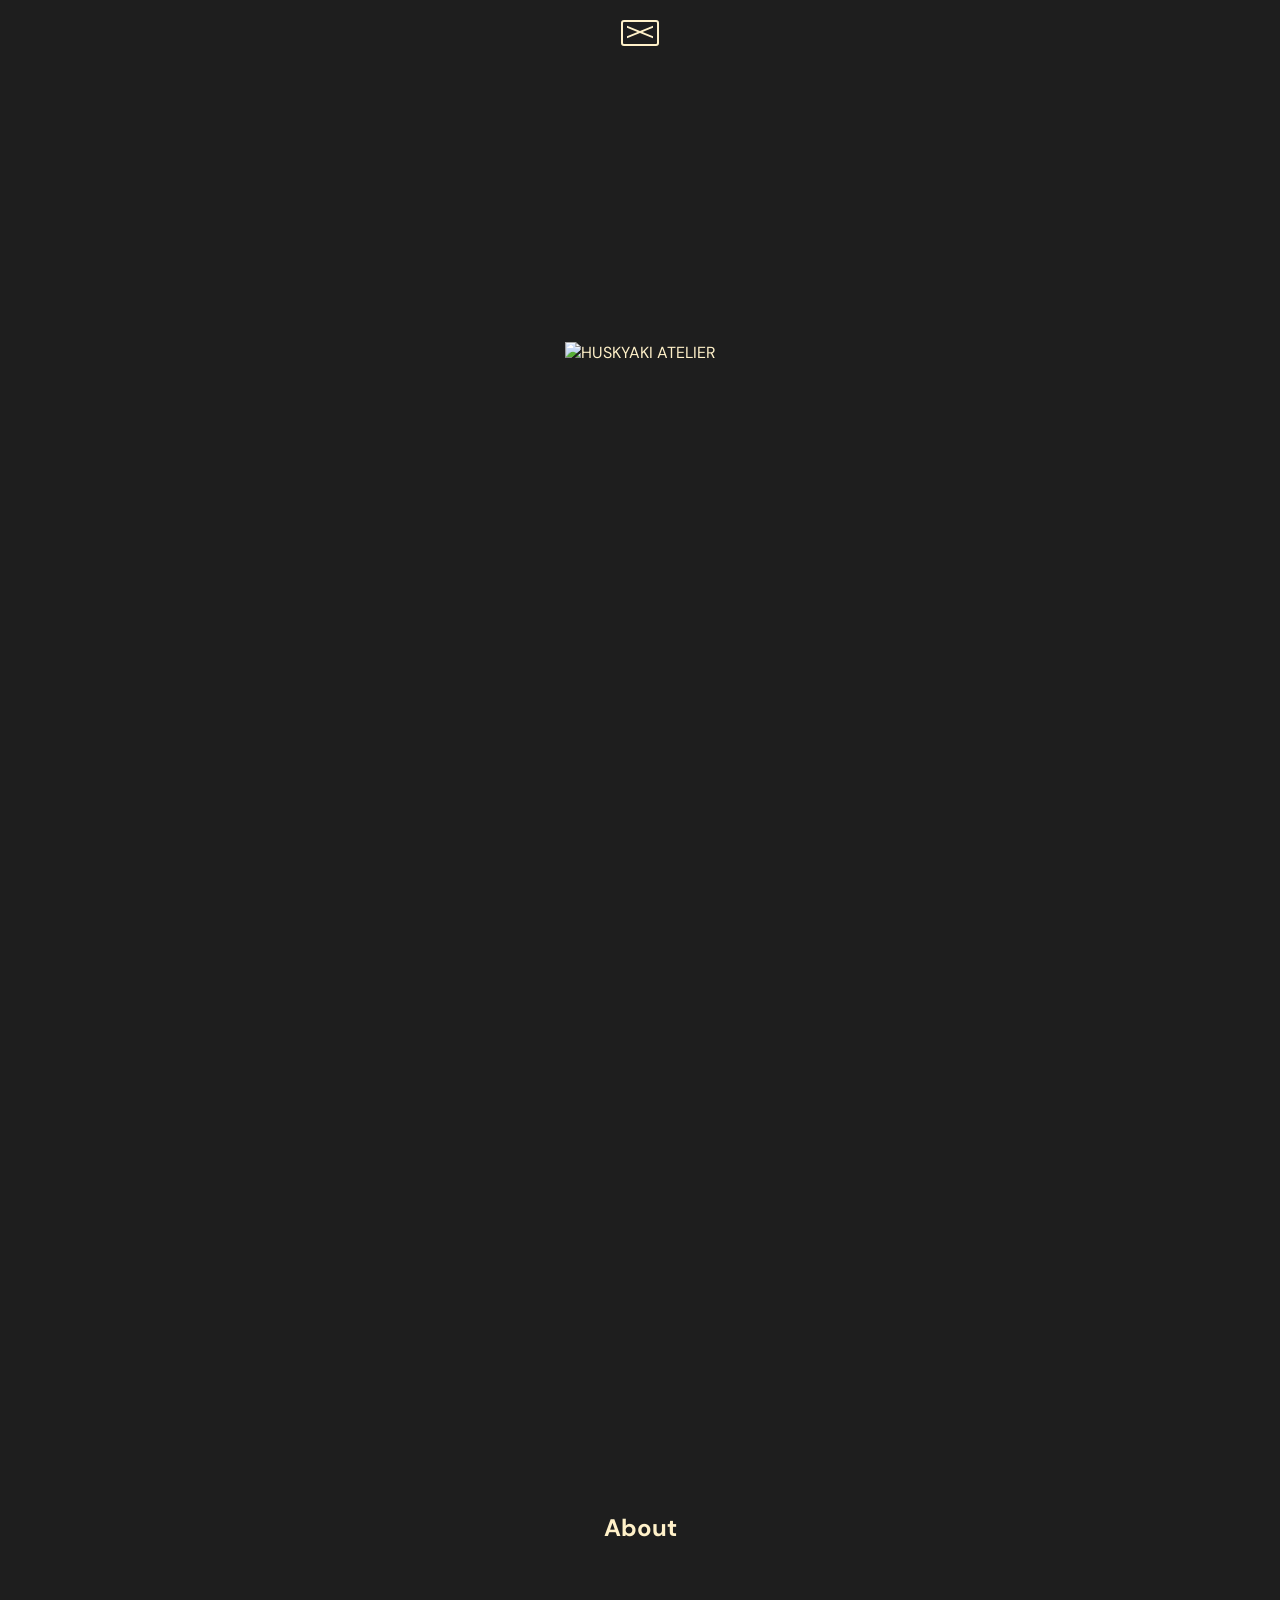
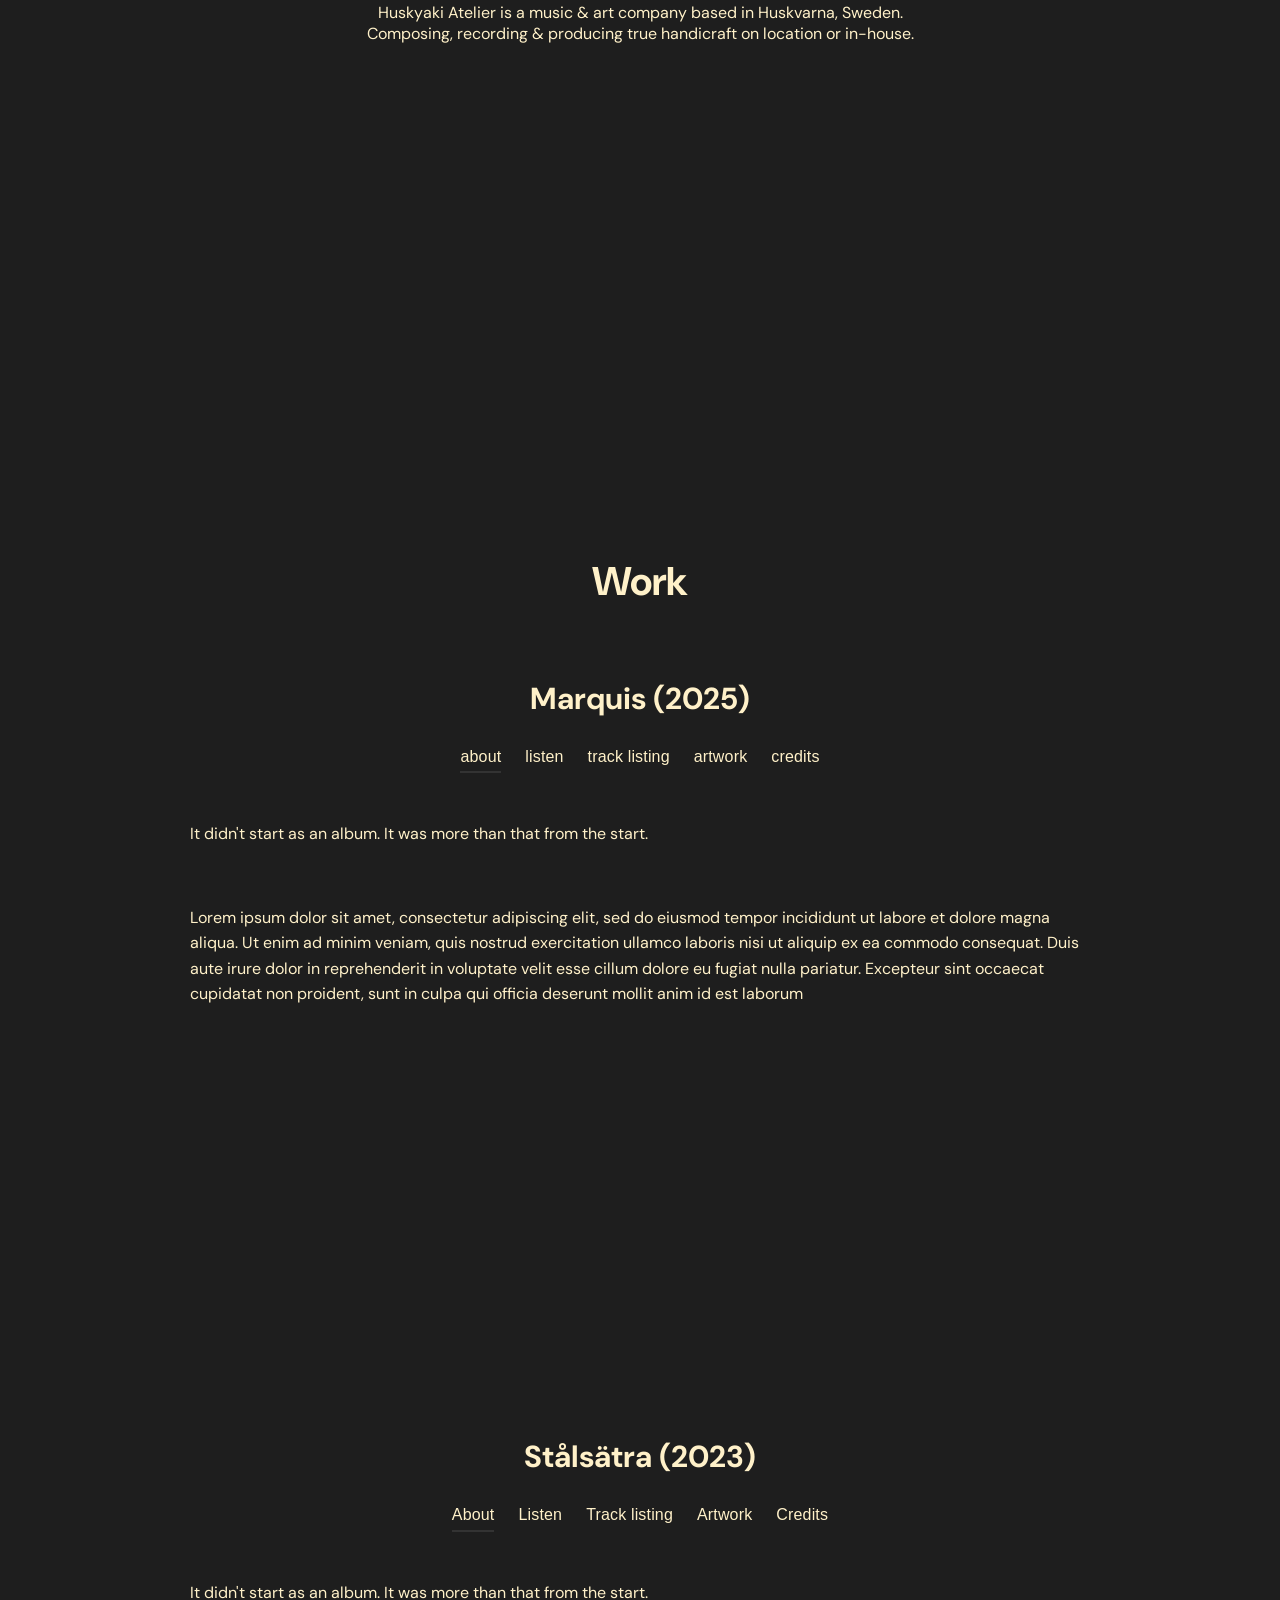
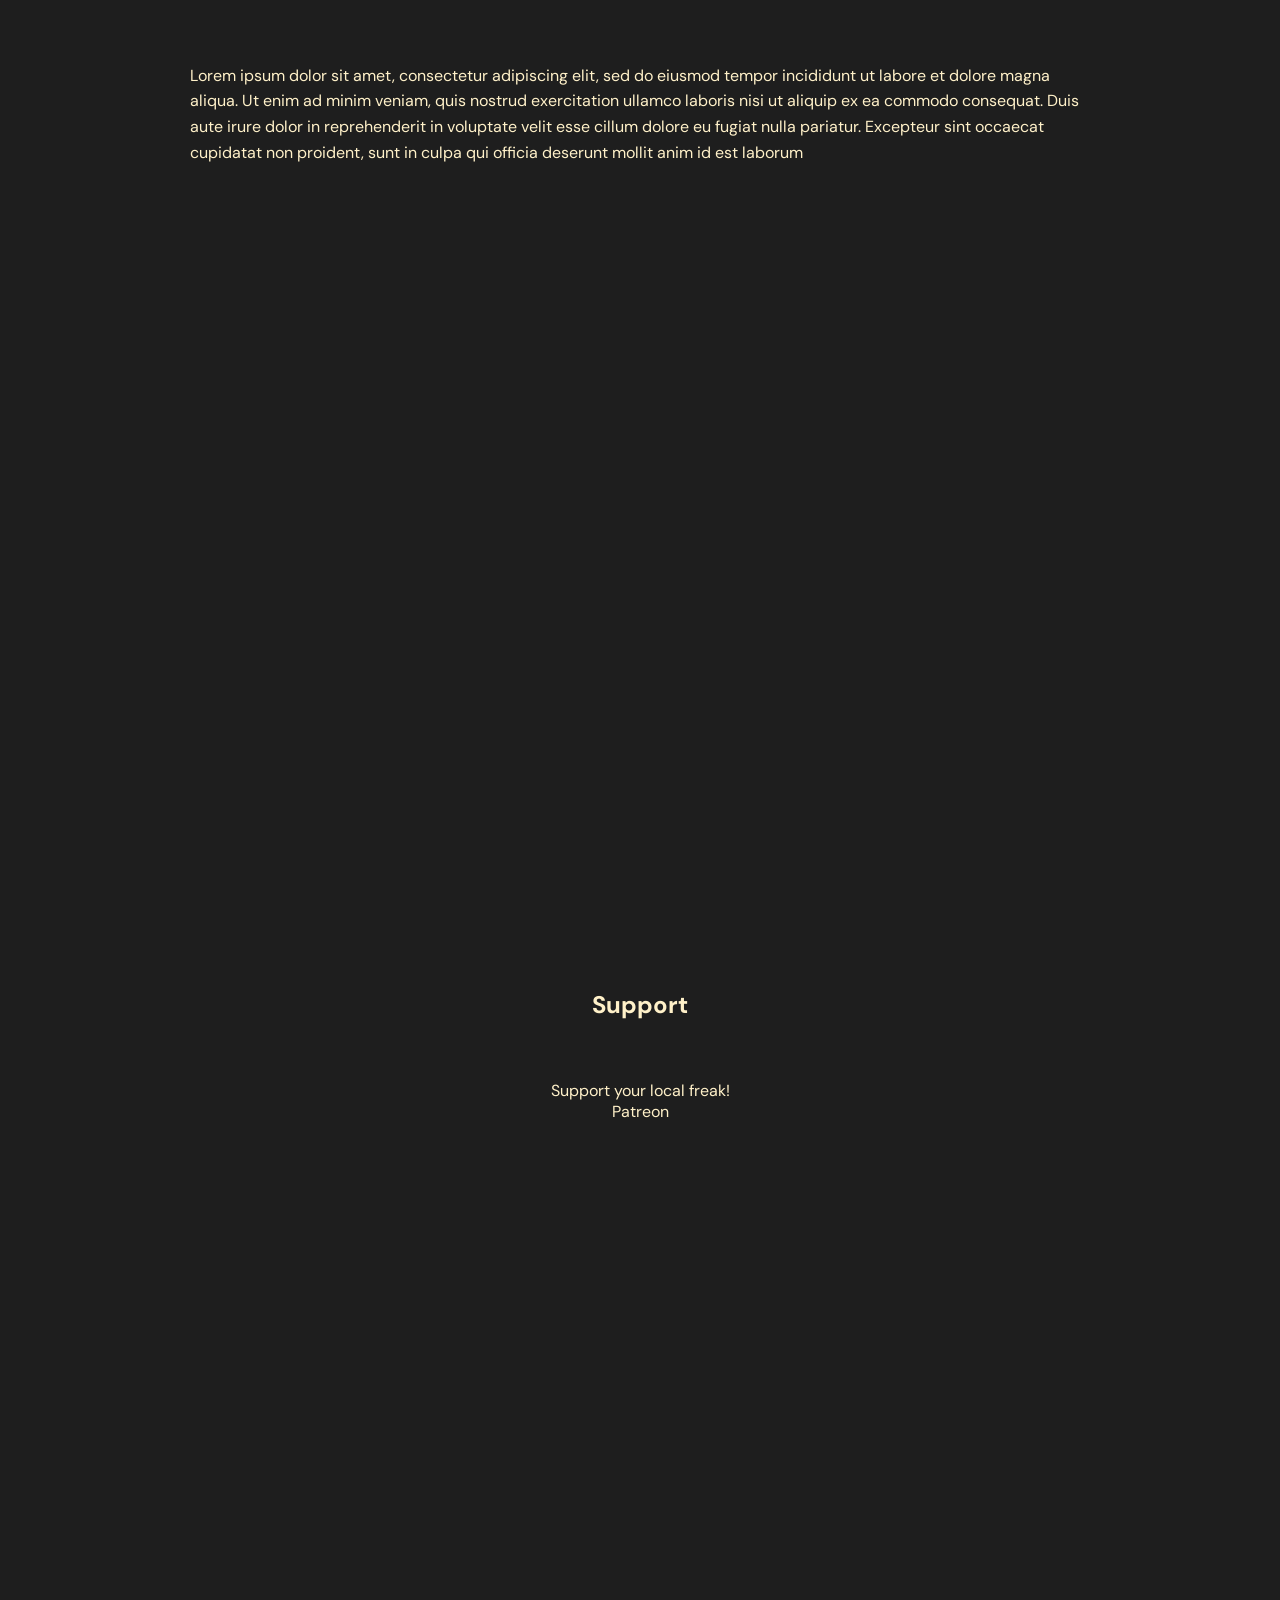
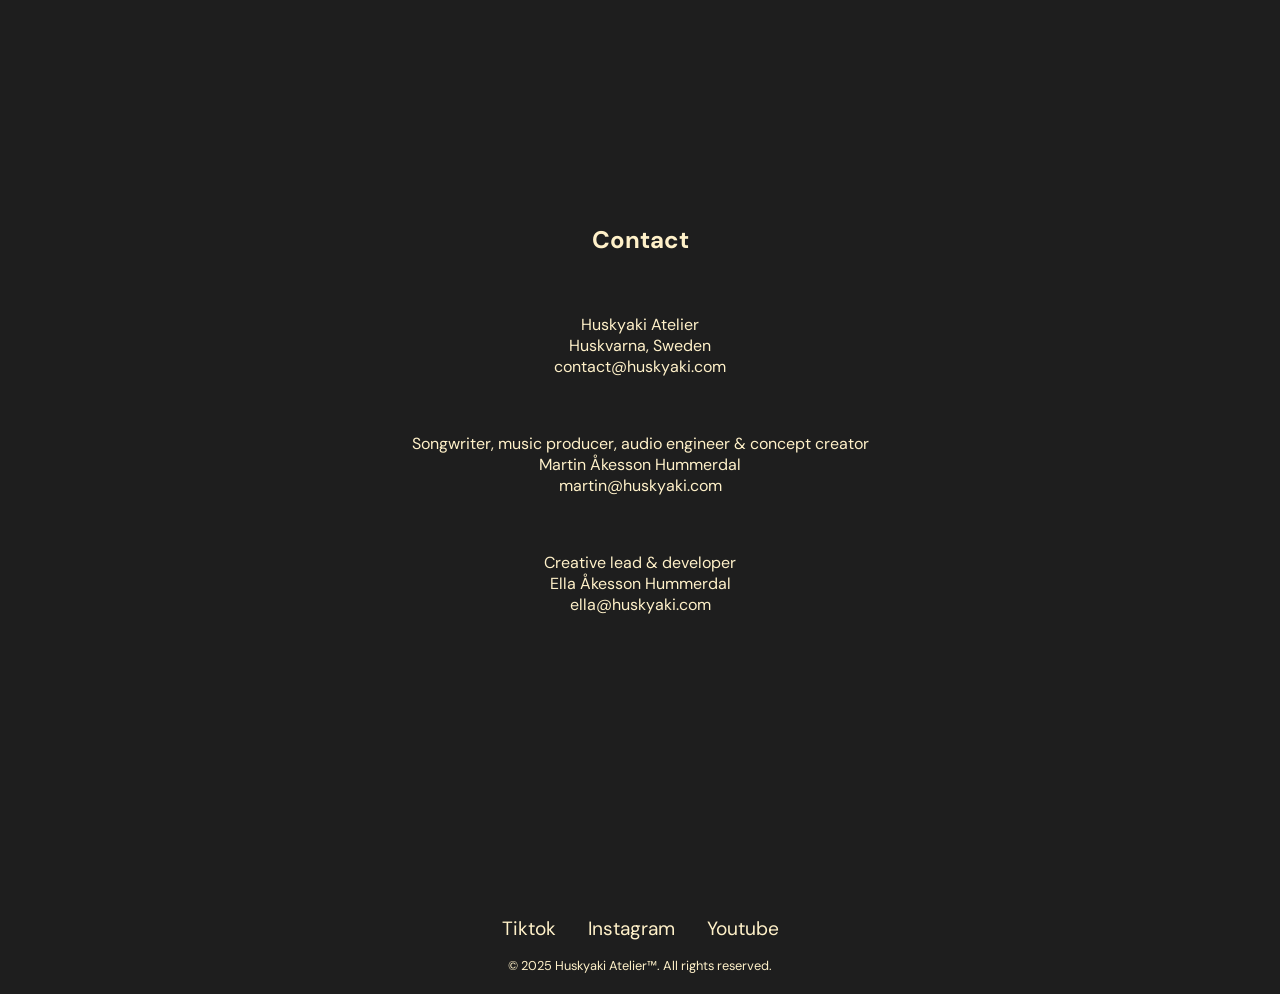
==== src/index.html @ 4c293d81 "[Don't] dissappear on me now" ====
<!DOCTYPE html>
<html lang="sv">
<head>
    <meta charset="UTF-8">
    <meta name="viewport" content="width=device-width, initial-scale=1.0">
    <title>Huskyaki Atelier</title>
    <link rel="stylesheet" href="styles.css">
    <link rel="preconnect" href="https://fonts.googleapis.com">
    <link rel="preconnect" href="https://fonts.gstatic.com" crossorigin>
    <link href="https://fonts.googleapis.com/css2?family=DM+Sans:ital,opsz,wght@0,9..40,100..1000;1,9..40,100..1000&display=swap" rel="stylesheet">
</head>
<body class="has-hamburger landing-page one-pager">    
    <header class="fixed-header">
        <button class="nav-toggle" aria-expanded="false" aria-controls="primary-nav">
            <span class="sr-only">Meny</span>
            <span class="envelope-icon"></span>
        </button>
        <nav id="primary-nav">
            <ul>
                <li><a href="#home">Home</a></li>
                <li><a href="#about">About</a></li>
                <li><a href="#work">Work</a></li>
                <li><a href="#merch">Support</a></li>
                <li><a href="#contact">Contact</a></li>
            </ul>
        </nav>
    </header>

    <!-- HOME SECTION -->
    <section id="home" class="section hero-section">
        <div class="centered-content logo-hero">
            <img src="img/Reverie.png" alt="HUSKYAKI ATELIER">
        </div>
    </section>

    <!-- ABOUT SECTION -->
    <section id="about" class="section">
        <div class="centered-content">
            <h2>About</h2>
            <p>Huskyaki Atelier is a music & art company based in Huskvarna, Sweden. <br />
                Composing, recording & producing true handicraft on location or in-house.</p>
        </div>
    </section>

    <!-- WORK SECTION -->
    <section id="work" class="section work-section">
        <div class="work-container">
            <h2>Work</h2>
            
            <!-- MARQUIS -->
            <div class="project-block" id="marquis">
                <div class="tabs">
                    <div class="tab-header">
                        <h3>Marquis (2025)</h3>
                    </div>
                    <div class="tab-buttons" role="tablist" aria-label="Marquis innehåll">
                        <button class="tab-button active" role="tab" aria-selected="true" aria-controls="marquis-tab-about" id="marquis-btn-about" data-target="marquis-tab-about">about</button>
                        <button class="tab-button" role="tab" aria-selected="false" aria-controls="marquis-tab-listen" id="marquis-btn-listen" data-target="marquis-tab-listen">listen</button>
                        <button class="tab-button" role="tab" aria-selected="false" aria-controls="marquis-tab-tracklisting" id="marquis-btn-tracklisting" data-target="marquis-tab-tracklisting">track listing</button>
                        <button class="tab-button" role="tab" aria-selected="false" aria-controls="marquis-tab-artwork" id="marquis-btn-artwork" data-target="marquis-tab-artwork">artwork</button>
                        <button class="tab-button" role="tab" aria-selected="false" aria-controls="marquis-tab-credits" id="marquis-btn-credits" data-target="marquis-tab-credits">credits</button>
                    </div>

                    <div class="tab-panels">
                        <section class="tab-panel active" id="marquis-tab-about" role="tabpanel" aria-labelledby="marquis-btn-about">
                            <p>It didn't start as an album. It was more than that from the start.</p> <br />
                            <p>Lorem ipsum dolor sit amet, consectetur adipiscing elit, sed do eiusmod tempor incididunt ut labore et dolore magna aliqua. Ut enim ad minim veniam, quis nostrud exercitation ullamco laboris nisi ut aliquip ex ea commodo consequat. Duis aute irure dolor in reprehenderit in voluptate velit esse cillum dolore eu fugiat nulla pariatur. Excepteur sint occaecat cupidatat non proident, sunt in culpa qui officia deserunt mollit anim id est laborum</p>
                        </section>

                        <section class="tab-panel" id="marquis-tab-listen" role="tabpanel" aria-labelledby="marquis-btn-listen" hidden>
                            <p>Listen to the album:</p>
                            <ul class="song-list">
                                <li><a href="#" target="_blank" rel="noopener noreferrer">Spotify</a></li>
                                <li><a href="#" target="_blank" rel="noopener noreferrer">Apple Music</a></li>
                                <li><a href="#" target="_blank" rel="noopener noreferrer">Soundcloud</a></li>
                            </ul>
                        </section>

                        <section class="tab-panel" id="marquis-tab-tracklisting" role="tabpanel" aria-labelledby="marquis-btn-tracklisting" hidden>
                            <h3>Track listing</h3>
                            <ul class="song-list">
                                <li>
                                    Colaba
                                    <button class="lyrics-toggle" data-lyrics="marquis-lyrics-colaba">Lyrics</button>
                                    <div class="lyrics-block" id="marquis-lyrics-colaba" hidden>
                                        <p>Lyrics coming!</p>
                                    </div>
                                </li>
                                <li>
                                    Loserheart
                                    <button class="lyrics-toggle" data-lyrics="marquis-lyrics-loserheart">Lyrics</button>
                                    <div class="lyrics-block" id="marquis-lyrics-loserheart" hidden>
                                        <p class="lyrics-text">I got this newborn energy
Like a long lost camerabattery
I will float like a butterfly

Basketballs and green grass, morningdew
Truckdrivers honking, kids go "Wooh!"
I will never leave your side
Please standby

A rebel without a cause
We're shooting thru the ceiling
A one in a million night
In a stupid happy life

I shillyshally the start
No wonder I am losing
Losing is my art
I tend my loserheart

I'll have a beer, do you want one?
Lets go swimmin' in the sun
I've been waiting all my life
And now it's time

A rebel without a cause
We're shooting thru the ceiling
A one in a million night
In a stupid happy life

I shillyshally the start
No wonder I am losing
Losing is my art
I tend my loserheart

I tend my loserheart
I tend my loserheart
I tend my loserheart</p>
                                    </div>
                                </li>
                                <li>
                                    Premonition
                                    <button class="lyrics-toggle" data-lyrics="marquis-lyrics-premonition">Lyrics</button>
                                    <div class="lyrics-block" id="marquis-lyrics-premonition" hidden>
                                        <p class="lyrics-text">Time just bend for the worst men
Walking on thin ice again
Put my head in the trombone
A little woozy by the gravestone

You learned to build in the harbor
Escaping all the disorder
Oh say it one more time
Turn me back online

I try to hang on while we're falling apart
As if falling apart was a way to hang on
So tell me how can I resist
Oh please be something more than this

I need to be strong as we´re drifting apart
But the further apart the stronger the need
So tell me how can I resist
Oh please be something more than this

When I left you that evening
I felt something like a warning
Your face keep on appearing
My life of magical thinking

Every day like a new wave
We don't star in a rigged game
Window calling a snowstorm
I'm rusting please come home

I try to hang on while we're falling apart
As if falling apart was a way to hang on
So tell me how can I resist
Oh please be something more than this

I need to be strong as we´re drifting apart
But the further apart the stronger the need
So tell me how can I resist
Oh please be something more than this</p>
                                    </div>
                                </li>
                                <li>
                                    Krøyer
                                    <button class="lyrics-toggle" data-lyrics="marquis-lyrics-kroyer">Lyrics</button>
                                    <div class="lyrics-block" id="marquis-lyrics-kroyer" hidden>
                                        <p>Lyrics coming!</p>
                                    </div>
                                </li>
                                <li>
                                    Reverie
                                    <button class="lyrics-toggle" data-lyrics="marquis-lyrics-reverie">Lyrics</button>
                                    <div class="lyrics-block" id="marquis-lyrics-reverie" hidden>
                                        <p class="lyrics-text">It's happy hour
And pouring down
Hide under the marquis

The morning after
You came around
And tossed me the car keys

I wanna freeze this for winter
Embalm it all in my skull
After our first kiss
John Silver began to light a road

How did you break into my reverie
Forgive me and let me forgive you
How did you break into my reverie
I slip away it's my final act of love

Let's tuck it in
A starry night
We cancel the party

From smalltown gossip
To anywhere
Like Gilbert and Arnie

Walk on the first snow of winter
A brush of refreshing blue 
When I speak words just wither
I reap just what I stole, huh

how did you break into my reverie
forgive me and let me forgive you
how did you break into my reverie
I slip away it's my final act of

What about the stronghold that we were building
Every blissful moment lost in a lie
End in a lie

How did you break into my reverie
Forgive me and let me forgive you
How did you break into my reverie
I slip away it's my final act of love
A final act of love</p>
                                    </div>
                                </li>
                                <li>
                                    Balloon
                                    <button class="lyrics-toggle" data-lyrics="marquis-lyrics-balloon">Lyrics</button>
                                    <div class="lyrics-block" id="marquis-lyrics-balloon" hidden>
                                        <p class="lyrics-text">We're gonna have a round you and I, and New York you can join us too
You wanted to die the other night
Any change now, are you alright?

First of many random goodbyes but daddy I don't feel a thing
You taught me to see thru the void
Im late now, talk you soon

They burned down the barn 
Am I embarrassing you?

You saw angels in the garden and went insane
But you came back and showed me 
Am I embarrassing?

The war with myself ..</p>
                                    </div>
                                </li>
                            </ul>
                        </section>

                        <section class="tab-panel" id="marquis-tab-artwork" role="tabpanel" aria-labelledby="marquis-btn-artwork" hidden>
                            <div class="artwork-container"><img src="img/marquis.jpg" alt="Marquis"></div>
                        </section>

                        <section class="tab-panel" id="marquis-tab-credits" role="tabpanel" aria-labelledby="marquis-btn-credits" hidden>
                            <ul class="credits-list">
                                <h3>Martin Åkesson Hummerdahl</h3>
                                <p>Songwriting, recording, producing, mastering, sound editing, guitar, keys, bass</p>
                                <h3>Elton Hummerdahl</h3>
                                <p>Keys, music production, mastering</p>
                                <h3>Andreas Hummerdahl</h3>
                                <p>Bass, vocals & guitar</p>
                                <h3>Oliver Hüller</h3>
                                <p>Percussion & guitar</p>
                                <h3>Ella Åkesson Hummerdahl</h3>
                                <p>Vocals</p>
                                <h3>Sara Freij Hummerdahl</h3>
                                <p>Violin</p>
                            </ul>
                        </section>
                    </div>
                </div>
            </div>

            <!-- STÅLSÄTRA -->
            <div class="project-block" id="stalsatra">
                <div class="tabs">
                    <div class="tab-header">
                        <h3>Stålsätra (2023)</h3>
                    </div>
                    <div class="tab-buttons" role="tablist" aria-label="Stålsätra innehåll">
                        <button class="tab-button active" role="tab" aria-selected="true" aria-controls="stalsatra-tab-about" id="stalsatra-btn-about" data-target="stalsatra-tab-about">About</button>
                        <button class="tab-button" role="tab" aria-selected="false" aria-controls="stalsatra-tab-listen" id="stalsatra-btn-listen" data-target="stalsatra-tab-listen">Listen</button>
                        <button class="tab-button" role="tab" aria-selected="false" aria-controls="stalsatra-tab-tracklisting" id="stalsatra-btn-tracklisting" data-target="stalsatra-tab-tracklisting">Track listing</button>
                        <button class="tab-button" role="tab" aria-selected="false" aria-controls="stalsatra-tab-artwork" id="stalsatra-btn-artwork" data-target="stalsatra-tab-artwork">Artwork</button>
                        <button class="tab-button" role="tab" aria-selected="false" aria-controls="stalsatra-tab-credits" id="stalsatra-btn-credits" data-target="stalsatra-tab-credits">Credits</button>
                    </div>

                    <div class="tab-panels">
                        <section class="tab-panel active" id="stalsatra-tab-about" role="tabpanel" aria-labelledby="stalsatra-btn-about">
                            <p>It didn't start as an album. It was more than that from the start.</p> <br />
                            <p>Lorem ipsum dolor sit amet, consectetur adipiscing elit, sed do eiusmod tempor incididunt ut labore et dolore magna aliqua. Ut enim ad minim veniam, quis nostrud exercitation ullamco laboris nisi ut aliquip ex ea commodo consequat. Duis aute irure dolor in reprehenderit in voluptate velit esse cillum dolore eu fugiat nulla pariatur. Excepteur sint occaecat cupidatat non proident, sunt in culpa qui officia deserunt mollit anim id est laborum</p>
                        </section>

                        <section class="tab-panel" id="stalsatra-tab-listen" role="tabpanel" aria-labelledby="stalsatra-btn-listen" hidden>
                            <p>Listen to the album:</p>
                            <ul class="song-list">
                                <li><a href="#" target="_blank" rel="noopener noreferrer">Spotify</a></li>
                                <li><a href="#" target="_blank" rel="noopener noreferrer">Apple Music</a></li>
                                <li><a href="#" target="_blank" rel="noopener noreferrer">Soundcloud</a></li>
                            </ul>
                        </section>

                        <section class="tab-panel" id="stalsatra-tab-tracklisting" role="tabpanel" aria-labelledby="stalsatra-btn-tracklisting" hidden>
                            <h3>Track listing</h3>
                            <ul class="song-list">
                                <li>
                                    Mufumbiro
                                    <button class="lyrics-toggle" data-lyrics="stalsatra-lyrics-mufumbiro">Lyrics</button>
                                    <div class="lyrics-block" id="stalsatra-lyrics-mufumbiro" hidden>
                                        <p>Vi har Skavsta-sår i lilla forden
Men du är DJ, så vi skriker ut halsen
Det är en skog i dig som ingen kommer åt
När du vill ha visning är det låst

Och när dom lyser och rör blir du liten och skygg
Malplacerad lövtunn sömn
Du haltar runt med silverrygg
Men det kommer att spricka upp
Jag vet det och du vet

Midnatt, Stoneleigh på hemmabänken
Rött neonljus, 0-5 till bekymren
Får du ge recept på San Sebastián
Jag behöver stå över den här rundan

Och när dom lyser och rör blir jag liten och skygg
Malplacerad lövtunn sömn
En försvunnen silverrygg
Men det kommer att spricka upp
Du visste och jag vet

Jag gör som Homer, ställer bilen
Längesen jag såg stjärnorna</p>
                                    </div>
                                </li>
                                <li>
                                    Flyger på nätterna
                                    <button class="lyrics-toggle" data-lyrics="stalsatra-lyrics-flyger">Lyrics</button>
                                    <div class="lyrics-block" id="stalsatra-lyrics-flyger" hidden>
                                        <p>Mina riktigt riktiga vänner
Kan räknas på mina fingrar
Och jag är hellre helt själv
Än låtsas vara nån annan

Jag lovar aldrig skrämma dig igen
Bara sitt här så väntar vi ner
Dom blinda sover nu
Men vi flyger på nätterna

Jag har luktat på fel blommor
Jag har gått i fel gränder
Och det som jag hatar mest av allt
Fick jag i mig till slut

Jag lovar aldrig skrämma dig igen
Bara sitt här så väntar vi ner
Dom blinda sover nu
Men vi flyger på nätterna

Jag lovar aldrig skrämma dig igen
Bara sitt här så väntar vi ner
Dom blinda sover nu
Men vi flyger på nätterna

Vad ska jag göra då
Det finns det ingen som
Kan tala om för mig, för mig,
För mig, för mig

Vad ska jag göra då
Det finns det ingen som
Kan tala om för mig, för mig,
För mig, för mig

Jag lovar aldrig skrämma dig igen
Bara sitt här så väntar vi ner
Dom blinda sover nu
Men vi flyger på nätterna

Vem minns mig när jag försvinner
Jag tror du redan glömt allt
Men det som jag hatar mest av allt
Ska du aldrig få se</p>
                                    </div>
                                </li>
                                <li>
                                    Hundarna
                                    <button class="lyrics-toggle" data-lyrics="stalsatra-lyrics-hundarna">Lyrics</button>
                                    <div class="lyrics-block" id="stalsatra-lyrics-hundarna" hidden>
                                        <p>Blev något fel med kameran
Försökte skaka liv i oss
Spillde ner min bästa skjorta
Slängde bara på mig nåt

Gärdet sörjde hundarna
Så stod du där i samma rum
Tog hand om varje ord & skratt
Som råka trilla ur din mun

Kvällen längtar utanför 
Behöver bara sträcka oss
Försöker ta mig loss
Mitt hjärta så lost in translation

Hur kan man glömma dofter, piruetter
Rosa himmel, rosa skor
Jag vill aldrig förlora det
Jag vet inte vad jag höll på med

Jag är rädd för att bli övergiven
Jag är fake och gör fel hela tiden
Jag vill aldrig förlora det
Jag vill få dig att känna dig fri
Och vid liv

Vet att du har haft ett jobbigt år
Det är inget som du skyltar med
För mig är du en Whitney Houston-sång
Slentrian, som jag vill höra om

Kvällen längtar utanför 
Behöver bara sträcka oss
Försöker ta mig loss
Vill inte missa ditt crazy kitten smile

Hur kan man glömma dofter, piruetter
Rosa himmel, rosa skor
Jag vill aldrig förlora det
Jag vet inte vad jag höll på med

Jag är rädd för att bli övergiven
Jag är fake och gör fel hela tiden
Men jag vill aldrig förlora dig
Jag vill få dig att känna dig fri
Och vid liv

Jag är rädd för att bli övergiven
Jag är fake och gör fel hela tiden
Men jag vill aldrig förlora dig
Jag vill få dig att känna dig fri
Och vid liv</p>
                                    </div>
                                </li>
                            </ul>
                        </section>

                        <section class="tab-panel" id="stalsatra-tab-artwork" role="tabpanel" aria-labelledby="stalsatra-btn-artwork" hidden>
                            <div class="artwork-container"><img src="img/Stålsätra.jpeg" alt="Stålsätra"></div>
                        </section>

                        <section class="tab-panel" id="stalsatra-tab-credits" role="tabpanel" aria-labelledby="stalsatra-btn-credits" hidden>
                            <ul class="credits-list">
                                <h3>Martin Åkesson Hummerdahl</h3>
                                <p>Songwriting, recording, producing, mastering, sound editing, guitar, keys, bass</p>
                                <h3>Elton Hummerdahl</h3>
                                <p>Music production, mix</p>
                            </ul>
                        </section>
                    </div>
                </div>
            </div>
        </div>
    </section>

    <!-- MERCH SECTION -->
    <section id="merch" class="section">
        <div class="centered-content">
            <h2>Support</h2>
            <p>Support your local freak! <br />
                <a href="https://www.patreon.com/c/huskyaki/" target="_blank" rel="noopener noreferrer">Patreon</a></p>
        </div>
    </section>

    <!-- CONTACT SECTION -->
    <section id="contact" class="section">
        <div class="centered-content">
            <h2>Contact</h2>
            <p>Huskyaki Atelier<br />
                Huskvarna, Sweden<br />
                contact@huskyaki.com<br /></p>

            <p>Songwriter, music producer, audio engineer & concept creator<br />
                Martin Åkesson Hummerdal <br />
                martin@huskyaki.com <br /></p>
            <p>Creative lead & developer<br />
                Ella Åkesson Hummerdal <br />
                ella@huskyaki.com <br /></p>
        </div>
    </section>

    <!-- FOOTER -->
    <footer>
        <div class="footer-content">
            <ul>
                <li><a href="#">Tiktok</a></li>
                <li><a href="#">Instagram</a></li>
                <li><a href="#">Youtube</a></li>
            </ul>
            <div class="copyright">© 2025 Huskyaki Atelier™. All rights reserved.</div>
        </div>
    </footer>

    <script>
    document.addEventListener('DOMContentLoaded', () => {
        const toggle = document.querySelector('.nav-toggle');
        const nav = document.querySelector('#primary-nav');
        const buttons = Array.from(document.querySelectorAll('.tab-button'));
        const panels = Array.from(document.querySelectorAll('.tab-panel'));
        const lyricToggles = Array.from(document.querySelectorAll('.lyrics-toggle'));

        // Smooth scroll för navigation
        document.querySelectorAll('a[href^="#"]').forEach(anchor => {
            anchor.addEventListener('click', function (e) {
                e.preventDefault();
                const targetId = this.getAttribute('href');
                const target = document.querySelector(targetId);
                if (target) {
                    target.scrollIntoView({
                        behavior: 'smooth',
                        block: 'start'
                    });
                    // Stäng menyn efter klick
                    if (nav) {
                        nav.classList.remove('open');
                        if (toggle) {
                            toggle.setAttribute('aria-expanded', 'false');
                            toggle.classList.remove('open');
                        }
                    }
                }
            });
        });

        // Hamburger meny toggle
        if (toggle && nav) {
            toggle.addEventListener('click', () => {
                const open = nav.classList.toggle('open');
                toggle.setAttribute('aria-expanded', open ? 'true' : 'false');
                toggle.classList.toggle('open', open);
            });
        }

        // Tab funktionalitet
        buttons.forEach(btn => {
            btn.addEventListener('click', () => {
                const targetId = btn.dataset.target;
                const projectBlock = btn.closest('.project-block');
                const projectButtons = projectBlock.querySelectorAll('.tab-button');
                const projectPanels = projectBlock.querySelectorAll('.tab-panel');

                projectButtons.forEach(b => {
                    b.classList.toggle('active', b === btn);
                    b.setAttribute('aria-selected', b === btn ? 'true' : 'false');
                });

                projectPanels.forEach(p => {
                    const isActive = p.id === targetId;
                    p.classList.toggle('active', isActive);
                    p.hidden = !isActive;
                });
            });
        });

        // Lyrics toggle
        lyricToggles.forEach(toggle => {
            toggle.addEventListener('click', () => {
                const targetId = toggle.dataset.lyrics;
                const block = document.getElementById(targetId);
                if (!block) return;
                const wasHidden = block.hidden;
                
                // Stäng andra lyrics i samma projekt
                const projectBlock = toggle.closest('.project-block');
                projectBlock.querySelectorAll('.lyrics-block').forEach(b => {
                    b.hidden = true;
                    b.classList.remove('open');
                });
                
                if (wasHidden) {
                    block.hidden = false;
                    block.classList.add('open');
                }
            });
        });
    });
    </script>
</body>
</html>
---- src/styles.css ----
/* Husky Aki Website - Huvudstilmall */
/* Importerar alla CSS-moduler */

@import url('./css/base.css');
@import url('./css/layout.css');
@import url('./css/navigation.css');
@import url('./css/footer.css');
@import url('./css/components.css');
@import url('./css/one-pager.css');
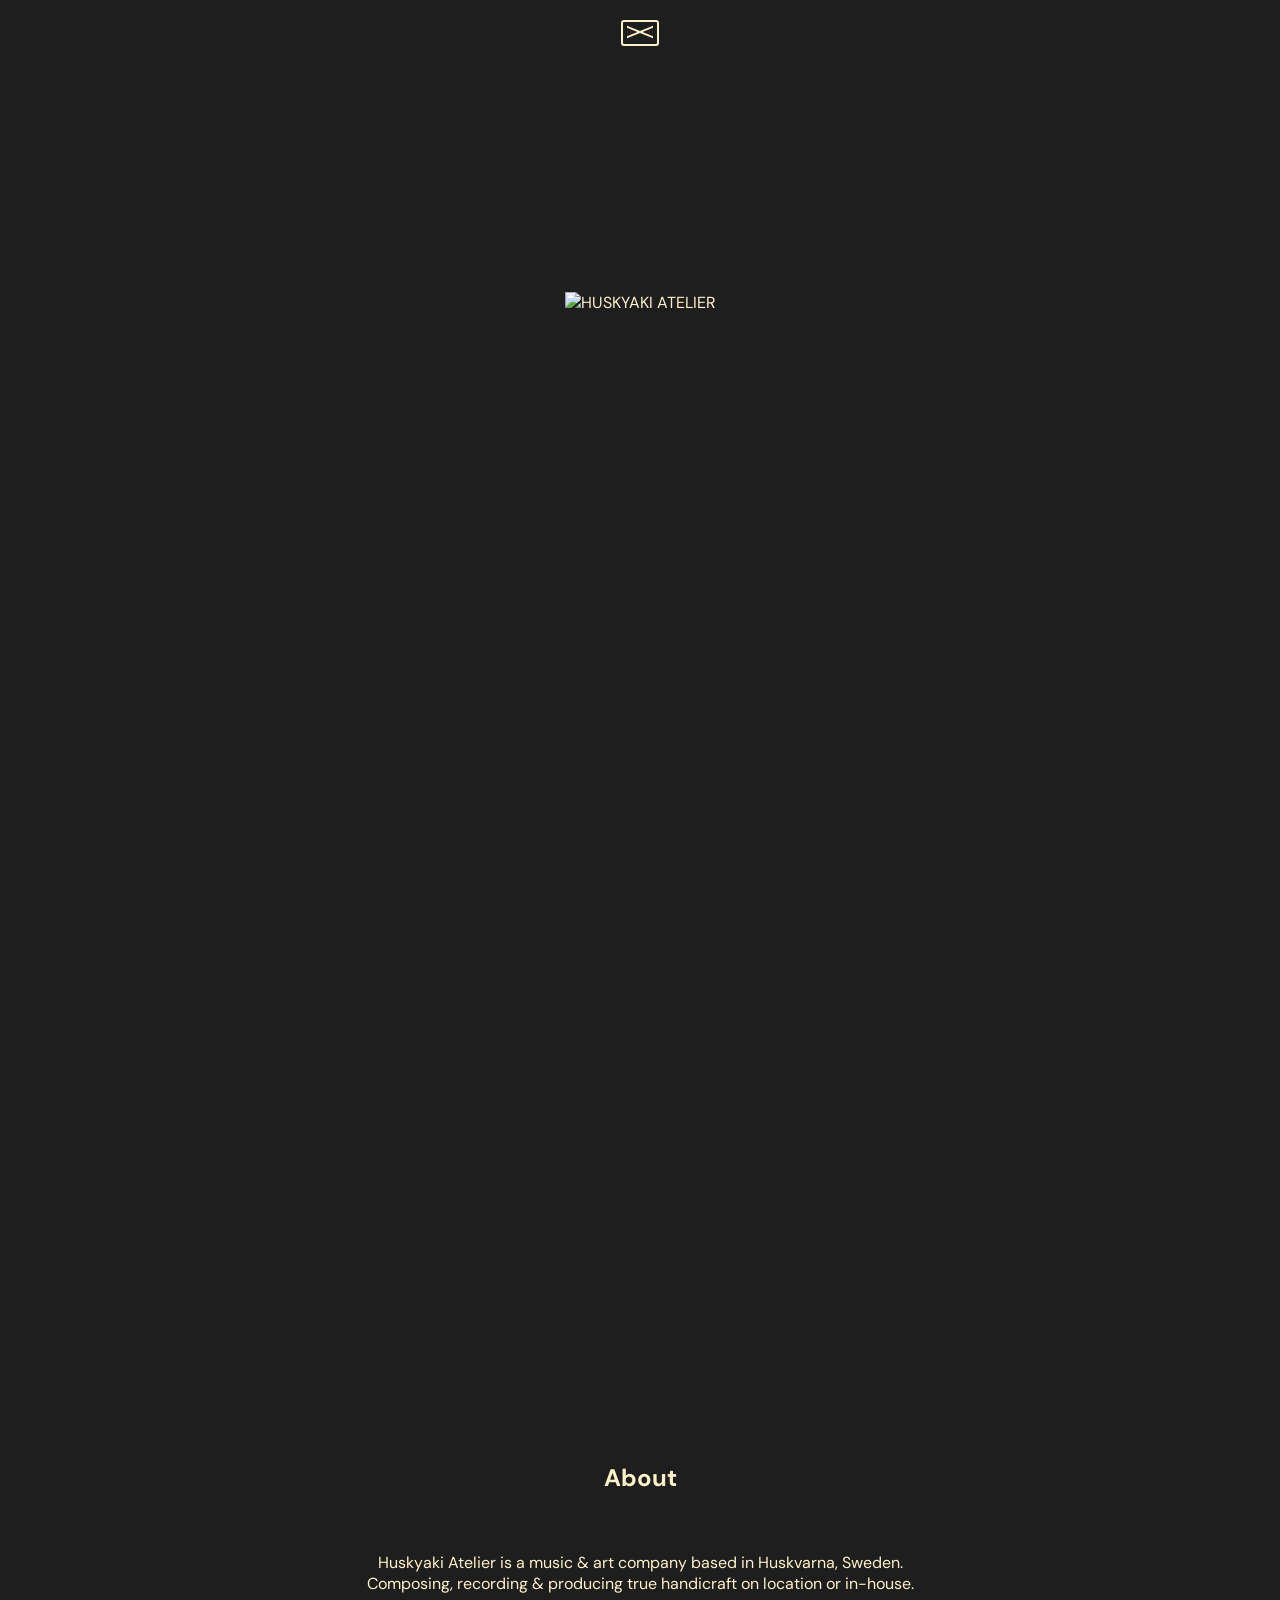
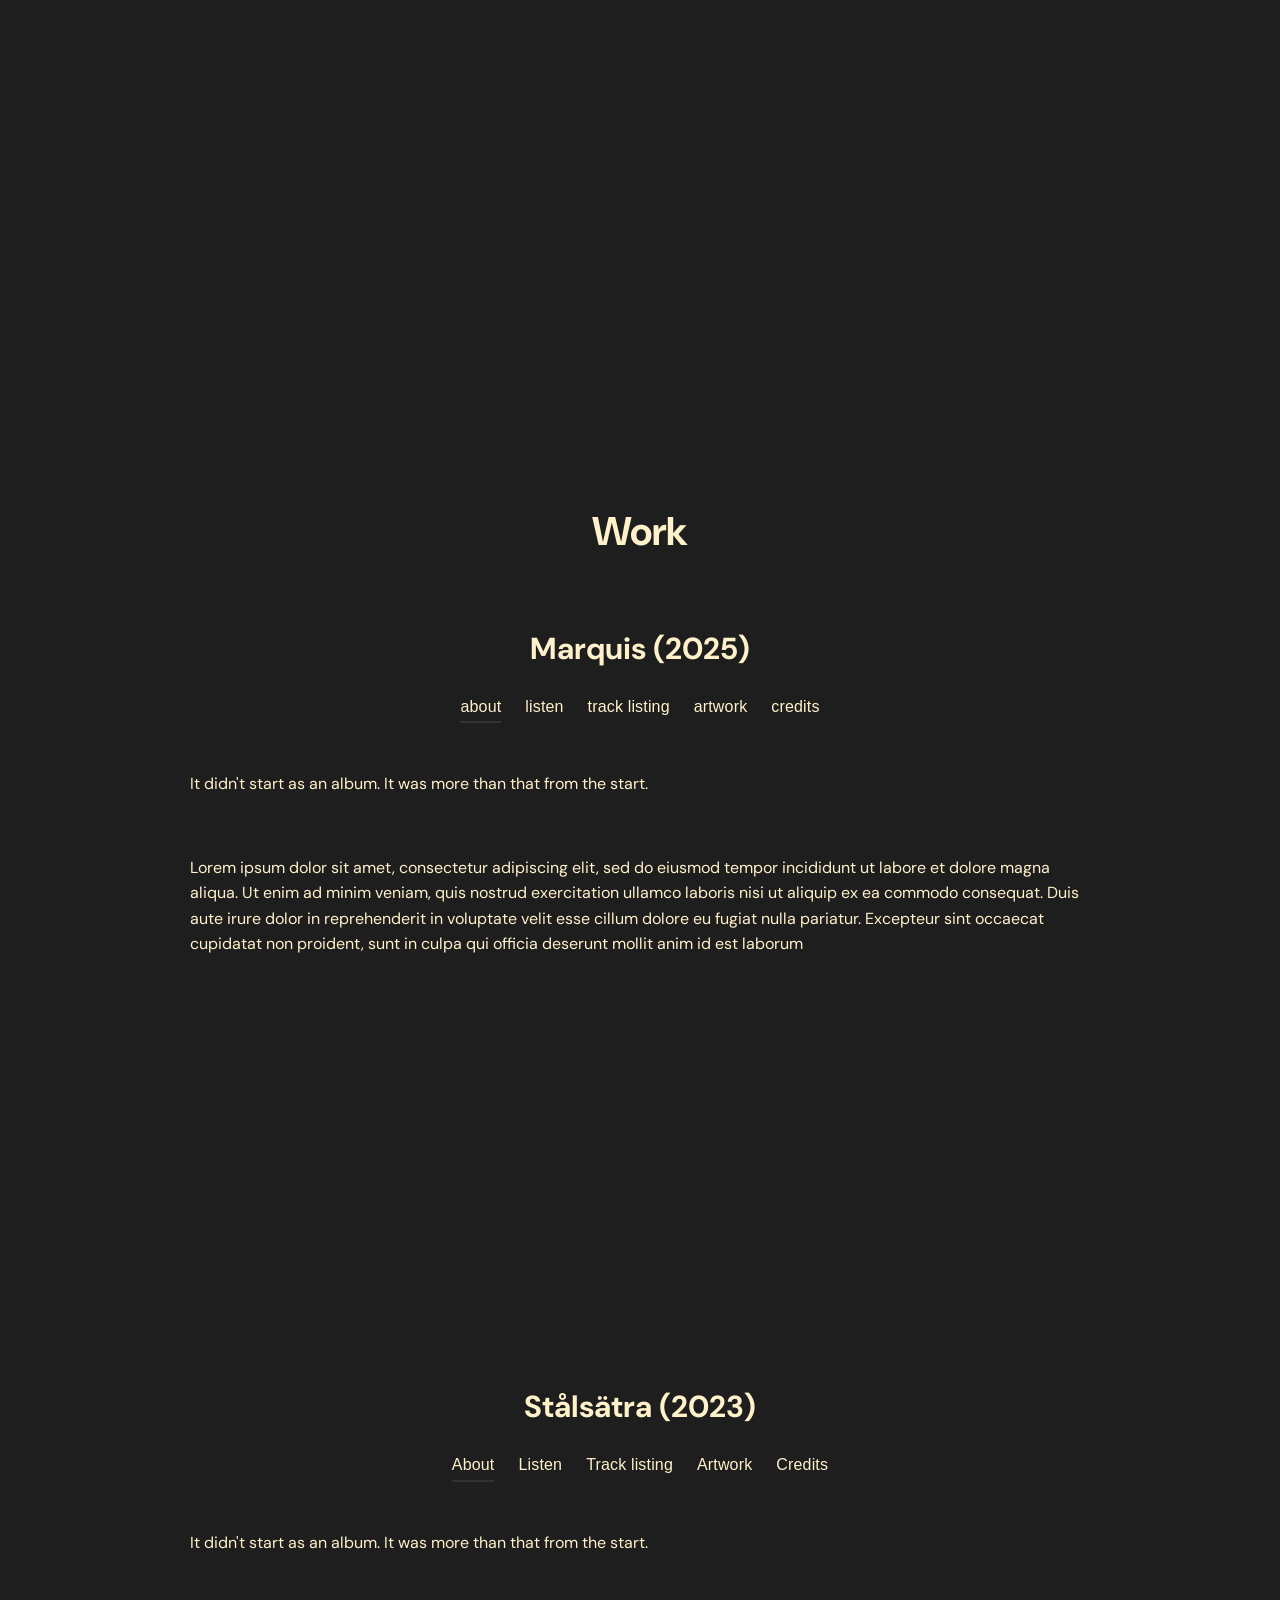
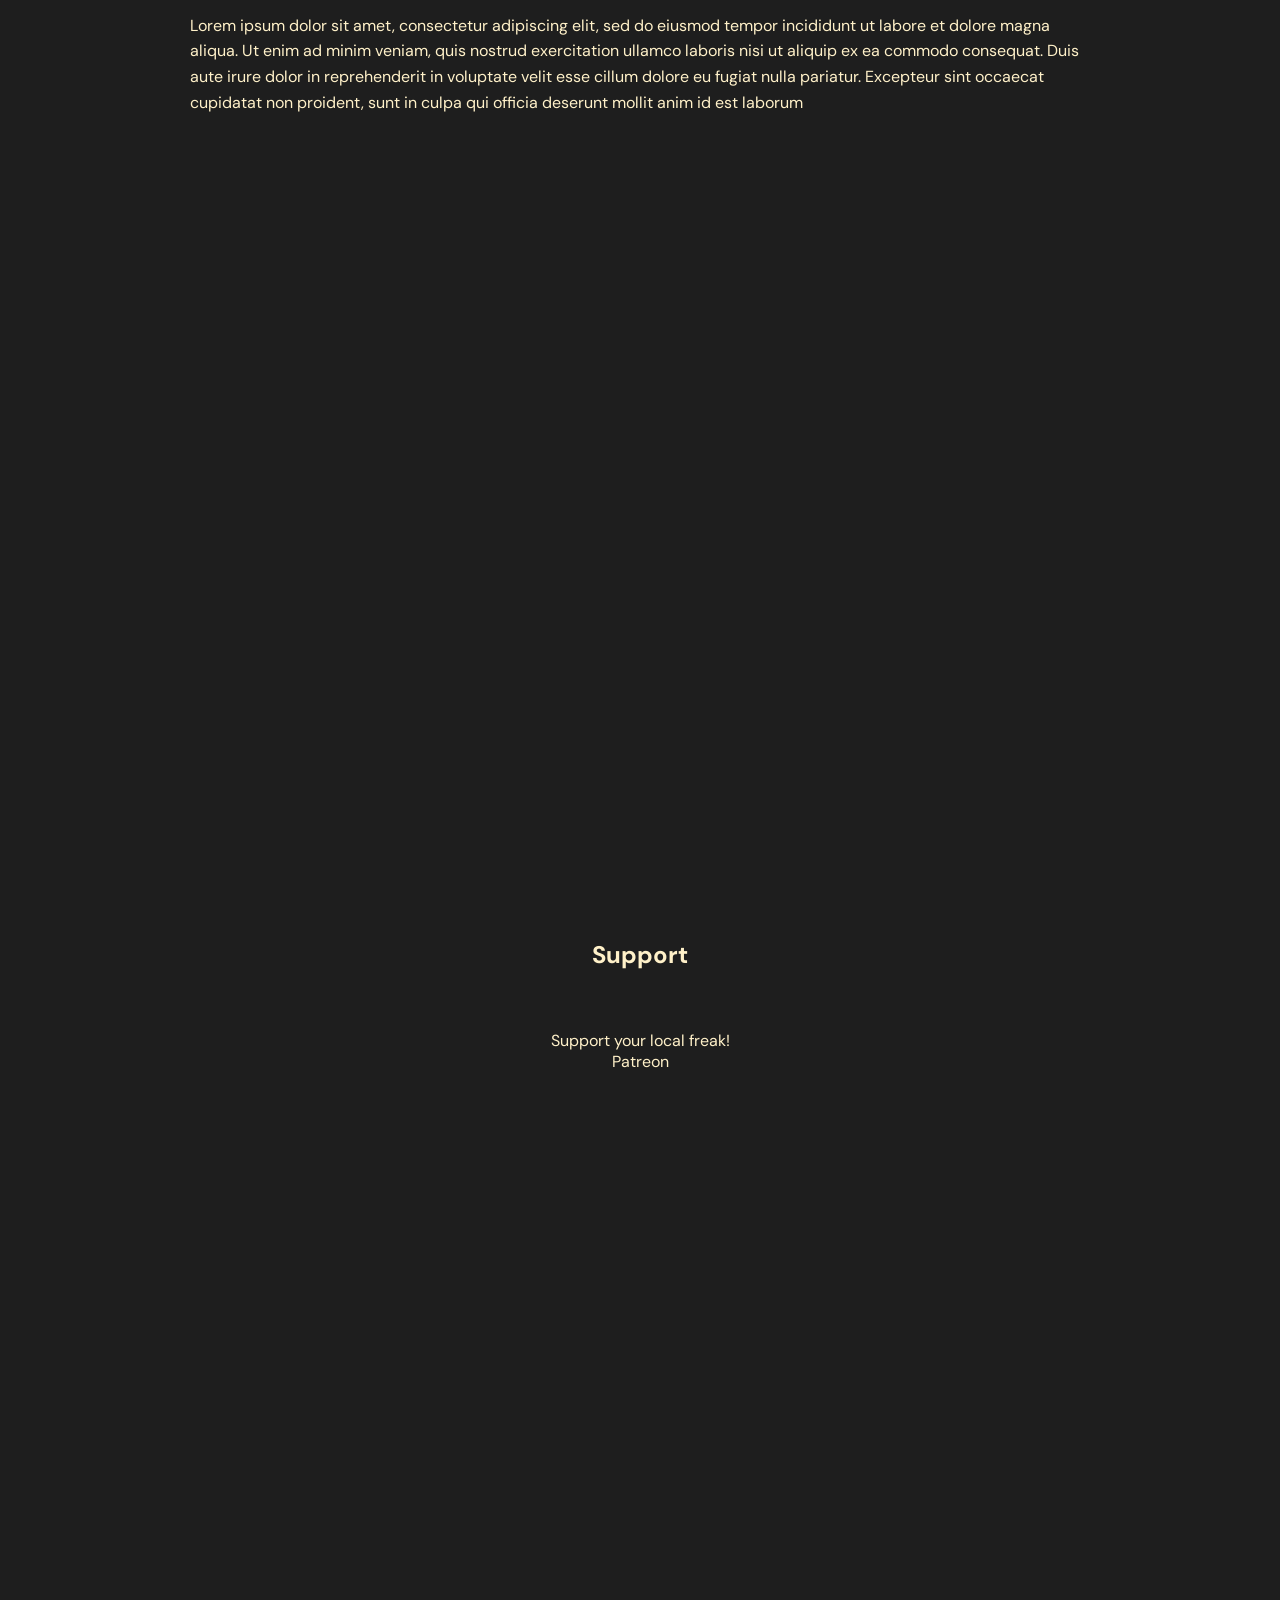
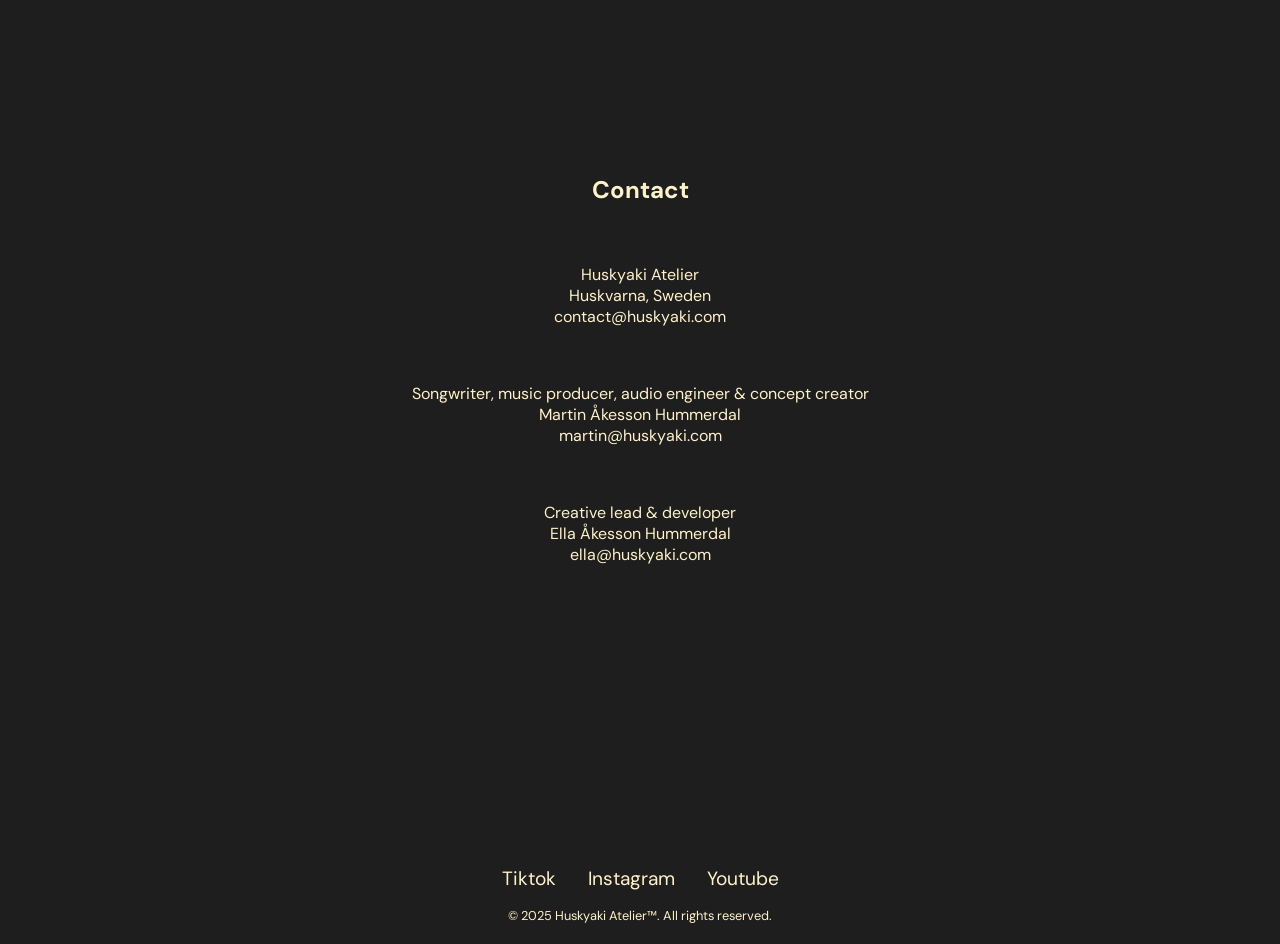
==== commit b3148fce: "[Added] some details like a yellow logo" ====
--- a/src/index.html
+++ b/src/index.html
@@ -11,10 +11,17 @@
 </head>
 <body class="has-hamburger landing-page one-pager">    
     <header class="fixed-header">
-        <button class="nav-toggle" aria-expanded="false" aria-controls="primary-nav">
-            <span class="sr-only">Meny</span>
-            <span class="envelope-icon"></span>
-        </button>
+        <div class="logo-corner">
+            <a href="#home" aria-label="Till startsidan">
+                <img src="img/gul.png" alt="HUSKYAKI ATELIER">
+            </a>
+        </div>
+        <div class="header-left">
+            <button class="nav-toggle" aria-expanded="false" aria-controls="primary-nav">
+                <span class="sr-only">Meny</span>
+                <span class="envelope-icon"></span>
+            </button>
+        </div>
         <nav id="primary-nav">
             <ul>
                 <li><a href="#home">Home</a></li>
@@ -517,6 +524,25 @@
         const buttons = Array.from(document.querySelectorAll('.tab-button'));
         const panels = Array.from(document.querySelectorAll('.tab-panel'));
         const lyricToggles = Array.from(document.querySelectorAll('.lyrics-toggle'));
+        const logoCorner = document.querySelector('.logo-corner');
+        const homeSection = document.querySelector('#home');
+
+        // Visa/dölj logo baserat på scroll position
+        function handleScroll() {
+            const homeBottom = homeSection.offsetTop + homeSection.offsetHeight;
+            const scrollPosition = window.scrollY;
+            
+            if (scrollPosition > homeBottom - 100) {
+                logoCorner.classList.add('visible');
+            } else {
+                logoCorner.classList.remove('visible');
+            }
+        }
+
+        // Lyssna på scroll
+        window.addEventListener('scroll', handleScroll);
+        // Kör en gång vid load
+        handleScroll();
 
         // Smooth scroll för navigation
         document.querySelectorAll('a[href^="#"]').forEach(anchor => {
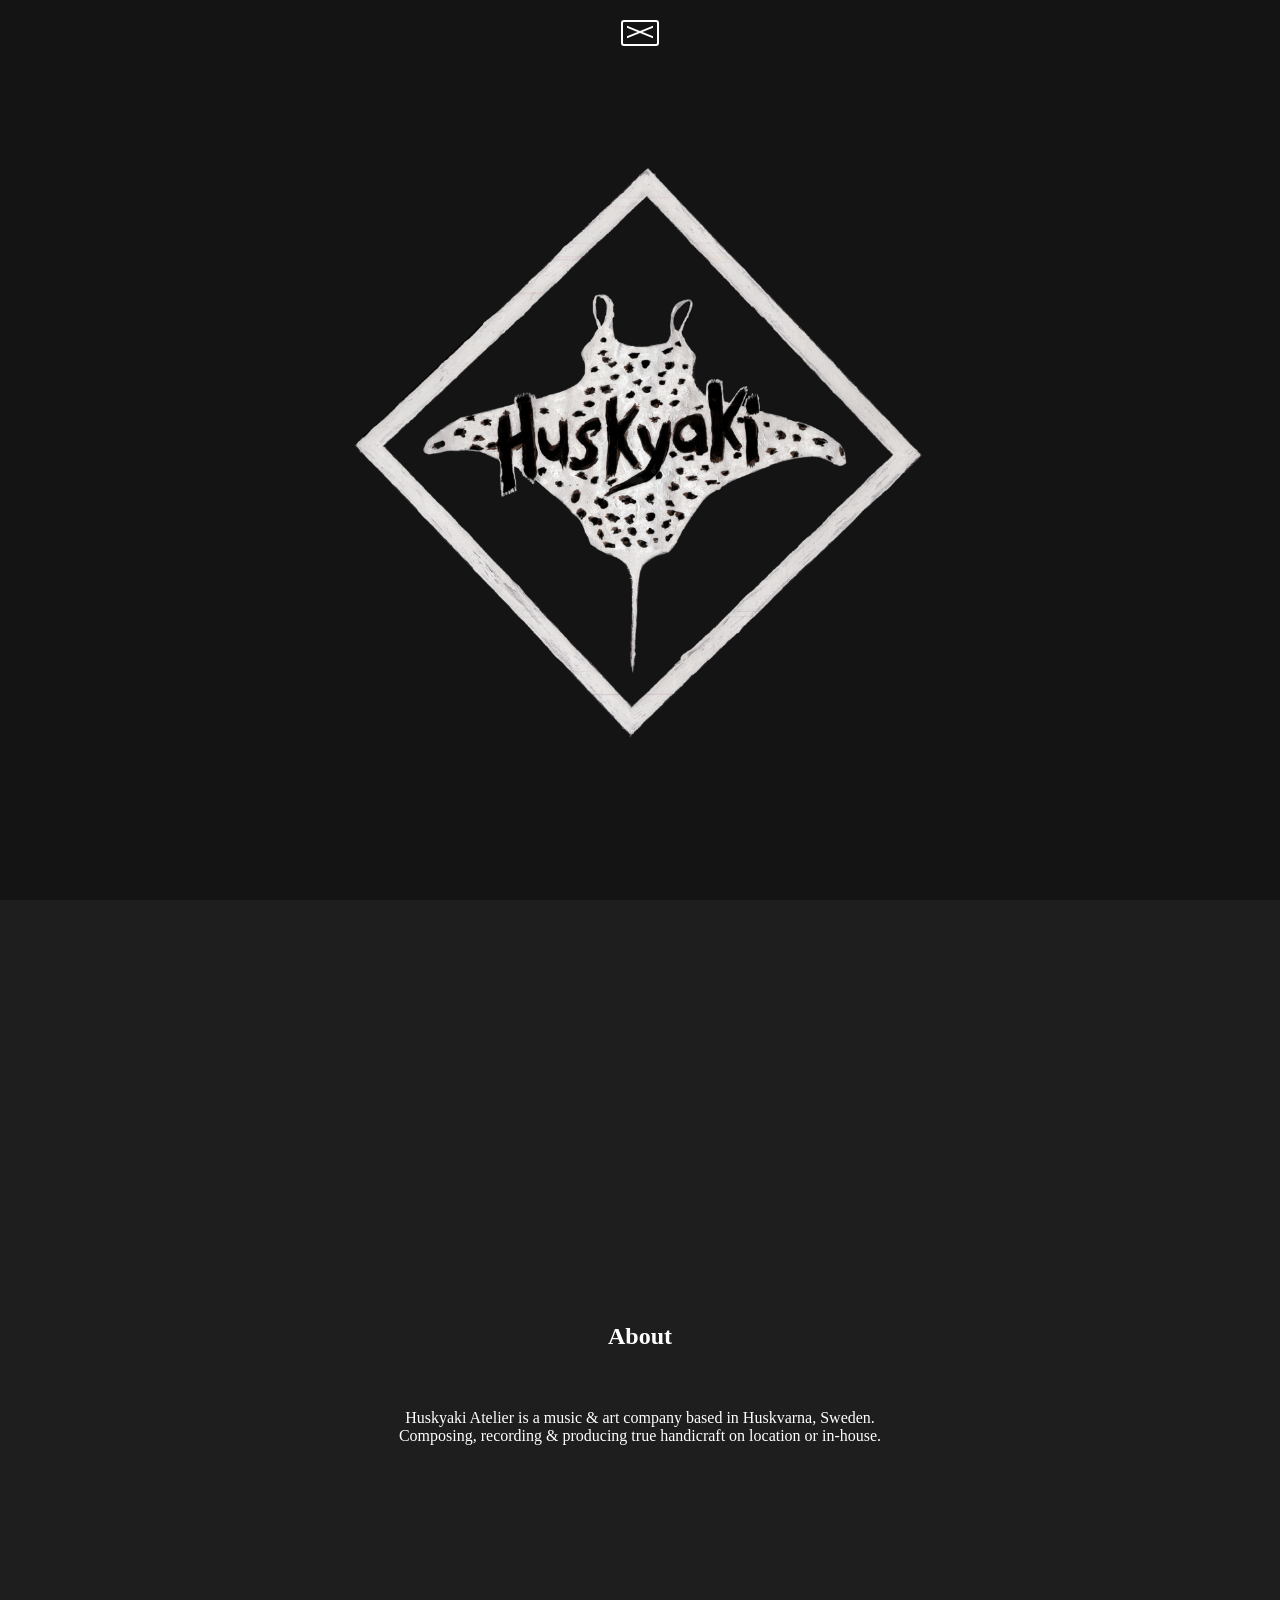
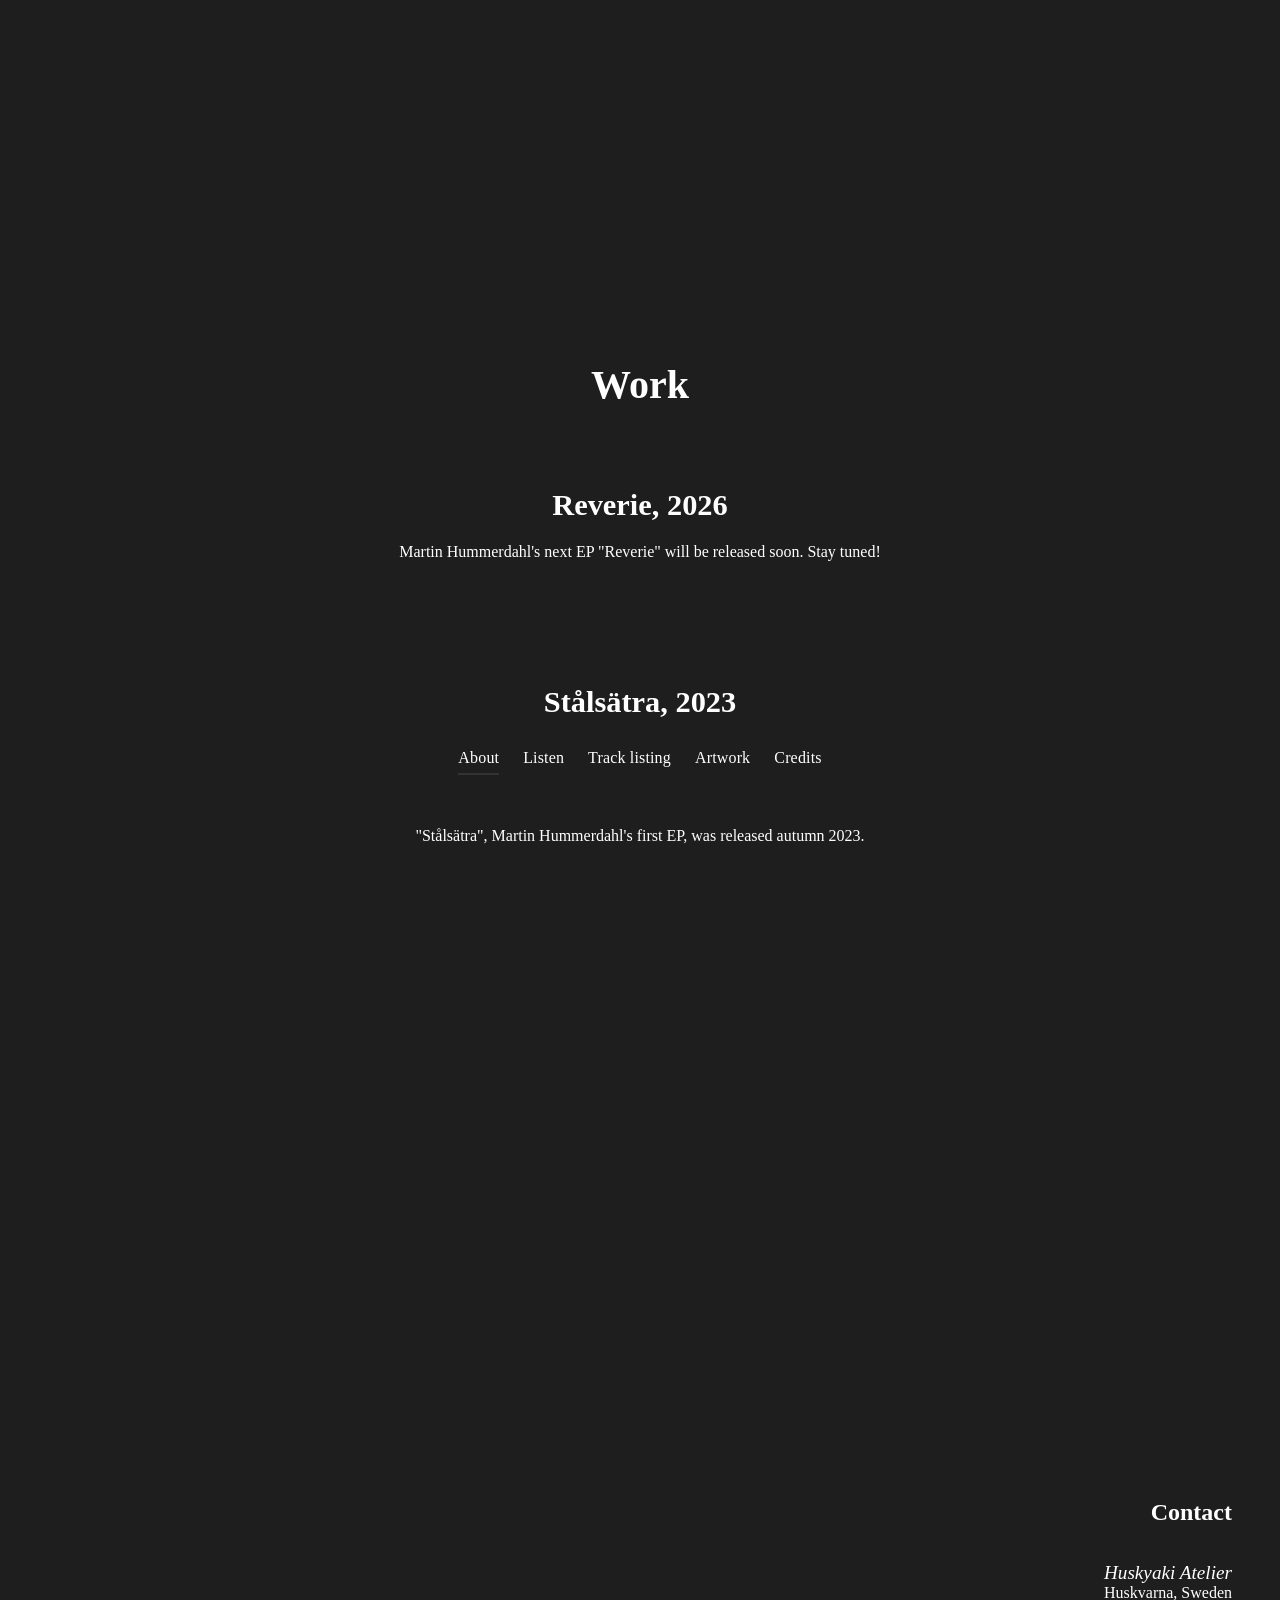
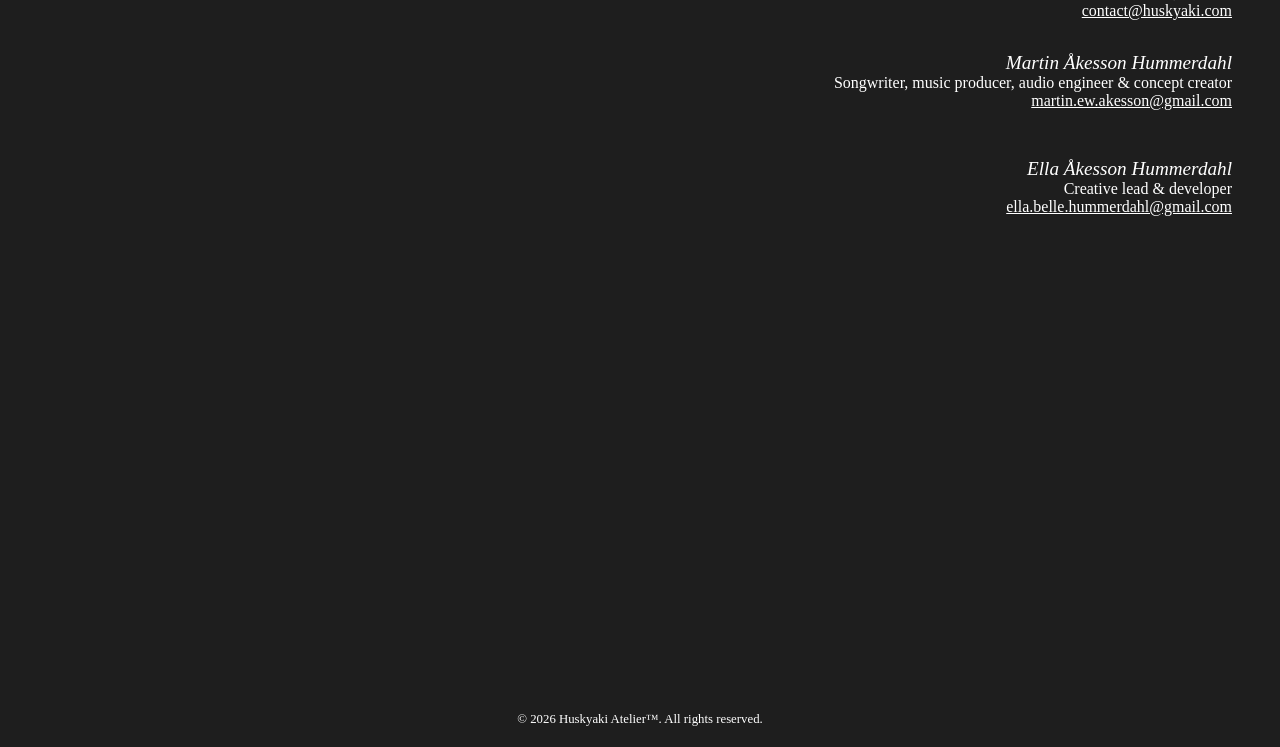
==== commit 254e00d7: "[Added] temporary design before album release" ====
--- a/src/index.html
+++ b/src/index.html
@@ -7,13 +7,16 @@
     <link rel="stylesheet" href="styles.css">
     <link rel="preconnect" href="https://fonts.googleapis.com">
     <link rel="preconnect" href="https://fonts.gstatic.com" crossorigin>
+    <link rel="preconnect" href="https://fonts.googleapis.com">
+<link rel="preconnect" href="https://fonts.gstatic.com" crossorigin>
+<link href="https://fonts.googleapis.com/css2?family=IM+Fell+English:ital@0;1&family=Roboto:ital,wght@0,100..900;1,100..900&display=swap" rel="stylesheet">
     <link href="https://fonts.googleapis.com/css2?family=DM+Sans:ital,opsz,wght@0,9..40,100..1000;1,9..40,100..1000&display=swap" rel="stylesheet">
 </head>
 <body class="has-hamburger landing-page one-pager">    
     <header class="fixed-header">
         <div class="logo-corner">
             <a href="#home" aria-label="Till startsidan">
-                <img src="img/gul.png" alt="HUSKYAKI ATELIER">
+                <img src="img/huskyaki.png" alt="HUSKYAKI ATELIER">
             </a>
         </div>
         <div class="header-left">
@@ -36,7 +39,7 @@
     <!-- HOME SECTION -->
     <section id="home" class="section hero-section">
         <div class="centered-content logo-hero">
-            <img src="img/Reverie.png" alt="HUSKYAKI ATELIER">
+            <img src="img/huskyaki.png" alt="HUSKYAKI ATELIER">
         </div>
     </section>
 
@@ -54,245 +57,17 @@
         <div class="work-container">
             <h2>Work</h2>
             
-            <!-- MARQUIS -->
-            <div class="project-block" id="marquis">
-                <div class="tabs">
-                    <div class="tab-header">
-                        <h3>Marquis (2025)</h3>
-                    </div>
-                    <div class="tab-buttons" role="tablist" aria-label="Marquis innehåll">
-                        <button class="tab-button active" role="tab" aria-selected="true" aria-controls="marquis-tab-about" id="marquis-btn-about" data-target="marquis-tab-about">about</button>
-                        <button class="tab-button" role="tab" aria-selected="false" aria-controls="marquis-tab-listen" id="marquis-btn-listen" data-target="marquis-tab-listen">listen</button>
-                        <button class="tab-button" role="tab" aria-selected="false" aria-controls="marquis-tab-tracklisting" id="marquis-btn-tracklisting" data-target="marquis-tab-tracklisting">track listing</button>
-                        <button class="tab-button" role="tab" aria-selected="false" aria-controls="marquis-tab-artwork" id="marquis-btn-artwork" data-target="marquis-tab-artwork">artwork</button>
-                        <button class="tab-button" role="tab" aria-selected="false" aria-controls="marquis-tab-credits" id="marquis-btn-credits" data-target="marquis-tab-credits">credits</button>
-                    </div>
-
-                    <div class="tab-panels">
-                        <section class="tab-panel active" id="marquis-tab-about" role="tabpanel" aria-labelledby="marquis-btn-about">
-                            <p>It didn't start as an album. It was more than that from the start.</p> <br />
-                            <p>Lorem ipsum dolor sit amet, consectetur adipiscing elit, sed do eiusmod tempor incididunt ut labore et dolore magna aliqua. Ut enim ad minim veniam, quis nostrud exercitation ullamco laboris nisi ut aliquip ex ea commodo consequat. Duis aute irure dolor in reprehenderit in voluptate velit esse cillum dolore eu fugiat nulla pariatur. Excepteur sint occaecat cupidatat non proident, sunt in culpa qui officia deserunt mollit anim id est laborum</p>
-                        </section>
-
-                        <section class="tab-panel" id="marquis-tab-listen" role="tabpanel" aria-labelledby="marquis-btn-listen" hidden>
-                            <p>Listen to the album:</p>
-                            <ul class="song-list">
-                                <li><a href="#" target="_blank" rel="noopener noreferrer">Spotify</a></li>
-                                <li><a href="#" target="_blank" rel="noopener noreferrer">Apple Music</a></li>
-                                <li><a href="#" target="_blank" rel="noopener noreferrer">Soundcloud</a></li>
-                            </ul>
-                        </section>
-
-                        <section class="tab-panel" id="marquis-tab-tracklisting" role="tabpanel" aria-labelledby="marquis-btn-tracklisting" hidden>
-                            <h3>Track listing</h3>
-                            <ul class="song-list">
-                                <li>
-                                    Colaba
-                                    <button class="lyrics-toggle" data-lyrics="marquis-lyrics-colaba">Lyrics</button>
-                                    <div class="lyrics-block" id="marquis-lyrics-colaba" hidden>
-                                        <p>Lyrics coming!</p>
-                                    </div>
-                                </li>
-                                <li>
-                                    Loserheart
-                                    <button class="lyrics-toggle" data-lyrics="marquis-lyrics-loserheart">Lyrics</button>
-                                    <div class="lyrics-block" id="marquis-lyrics-loserheart" hidden>
-                                        <p class="lyrics-text">I got this newborn energy
-Like a long lost camerabattery
-I will float like a butterfly
-
-Basketballs and green grass, morningdew
-Truckdrivers honking, kids go "Wooh!"
-I will never leave your side
-Please standby
-
-A rebel without a cause
-We're shooting thru the ceiling
-A one in a million night
-In a stupid happy life
-
-I shillyshally the start
-No wonder I am losing
-Losing is my art
-I tend my loserheart
-
-I'll have a beer, do you want one?
-Lets go swimmin' in the sun
-I've been waiting all my life
-And now it's time
-
-A rebel without a cause
-We're shooting thru the ceiling
-A one in a million night
-In a stupid happy life
-
-I shillyshally the start
-No wonder I am losing
-Losing is my art
-I tend my loserheart
-
-I tend my loserheart
-I tend my loserheart
-I tend my loserheart</p>
-                                    </div>
-                                </li>
-                                <li>
-                                    Premonition
-                                    <button class="lyrics-toggle" data-lyrics="marquis-lyrics-premonition">Lyrics</button>
-                                    <div class="lyrics-block" id="marquis-lyrics-premonition" hidden>
-                                        <p class="lyrics-text">Time just bend for the worst men
-Walking on thin ice again
-Put my head in the trombone
-A little woozy by the gravestone
-
-You learned to build in the harbor
-Escaping all the disorder
-Oh say it one more time
-Turn me back online
-
-I try to hang on while we're falling apart
-As if falling apart was a way to hang on
-So tell me how can I resist
-Oh please be something more than this
-
-I need to be strong as we´re drifting apart
-But the further apart the stronger the need
-So tell me how can I resist
-Oh please be something more than this
-
-When I left you that evening
-I felt something like a warning
-Your face keep on appearing
-My life of magical thinking
-
-Every day like a new wave
-We don't star in a rigged game
-Window calling a snowstorm
-I'm rusting please come home
-
-I try to hang on while we're falling apart
-As if falling apart was a way to hang on
-So tell me how can I resist
-Oh please be something more than this
-
-I need to be strong as we´re drifting apart
-But the further apart the stronger the need
-So tell me how can I resist
-Oh please be something more than this</p>
-                                    </div>
-                                </li>
-                                <li>
-                                    Krøyer
-                                    <button class="lyrics-toggle" data-lyrics="marquis-lyrics-kroyer">Lyrics</button>
-                                    <div class="lyrics-block" id="marquis-lyrics-kroyer" hidden>
-                                        <p>Lyrics coming!</p>
-                                    </div>
-                                </li>
-                                <li>
-                                    Reverie
-                                    <button class="lyrics-toggle" data-lyrics="marquis-lyrics-reverie">Lyrics</button>
-                                    <div class="lyrics-block" id="marquis-lyrics-reverie" hidden>
-                                        <p class="lyrics-text">It's happy hour
-And pouring down
-Hide under the marquis
-
-The morning after
-You came around
-And tossed me the car keys
-
-I wanna freeze this for winter
-Embalm it all in my skull
-After our first kiss
-John Silver began to light a road
-
-How did you break into my reverie
-Forgive me and let me forgive you
-How did you break into my reverie
-I slip away it's my final act of love
-
-Let's tuck it in
-A starry night
-We cancel the party
-
-From smalltown gossip
-To anywhere
-Like Gilbert and Arnie
-
-Walk on the first snow of winter
-A brush of refreshing blue 
-When I speak words just wither
-I reap just what I stole, huh
-
-how did you break into my reverie
-forgive me and let me forgive you
-how did you break into my reverie
-I slip away it's my final act of
-
-What about the stronghold that we were building
-Every blissful moment lost in a lie
-End in a lie
-
-How did you break into my reverie
-Forgive me and let me forgive you
-How did you break into my reverie
-I slip away it's my final act of love
-A final act of love</p>
-                                    </div>
-                                </li>
-                                <li>
-                                    Balloon
-                                    <button class="lyrics-toggle" data-lyrics="marquis-lyrics-balloon">Lyrics</button>
-                                    <div class="lyrics-block" id="marquis-lyrics-balloon" hidden>
-                                        <p class="lyrics-text">We're gonna have a round you and I, and New York you can join us too
-You wanted to die the other night
-Any change now, are you alright?
-
-First of many random goodbyes but daddy I don't feel a thing
-You taught me to see thru the void
-Im late now, talk you soon
-
-They burned down the barn 
-Am I embarrassing you?
-
-You saw angels in the garden and went insane
-But you came back and showed me 
-Am I embarrassing?
-
-The war with myself ..</p>
-                                    </div>
-                                </li>
-                            </ul>
-                        </section>
-
-                        <section class="tab-panel" id="marquis-tab-artwork" role="tabpanel" aria-labelledby="marquis-btn-artwork" hidden>
-                            <div class="artwork-container"><img src="img/marquis.jpg" alt="Marquis"></div>
-                        </section>
-
-                        <section class="tab-panel" id="marquis-tab-credits" role="tabpanel" aria-labelledby="marquis-btn-credits" hidden>
-                            <ul class="credits-list">
-                                <h3>Martin Åkesson Hummerdahl</h3>
-                                <p>Songwriting, recording, producing, mastering, sound editing, guitar, keys, bass</p>
-                                <h3>Elton Hummerdahl</h3>
-                                <p>Keys, music production, mastering</p>
-                                <h3>Andreas Hummerdahl</h3>
-                                <p>Bass, vocals & guitar</p>
-                                <h3>Oliver Hüller</h3>
-                                <p>Percussion & guitar</p>
-                                <h3>Ella Åkesson Hummerdahl</h3>
-                                <p>Vocals</p>
-                                <h3>Sara Freij Hummerdahl</h3>
-                                <p>Violin</p>
-                            </ul>
-                        </section>
-                    </div>
-                </div>
+            <!-- REVERIE -->
+            <div class="project-block simple-project" id="reverie">
+                <h3>Reverie, 2026</h3>
+                <p>Martin Hummerdahl's next EP "Reverie" will be released soon. Stay tuned!</p>
             </div>
 
             <!-- STÅLSÄTRA -->
             <div class="project-block" id="stalsatra">
                 <div class="tabs">
                     <div class="tab-header">
-                        <h3>Stålsätra (2023)</h3>
+                        <h3>Stålsätra, 2023</h3>
                     </div>
                     <div class="tab-buttons" role="tablist" aria-label="Stålsätra innehåll">
                         <button class="tab-button active" role="tab" aria-selected="true" aria-controls="stalsatra-tab-about" id="stalsatra-btn-about" data-target="stalsatra-tab-about">About</button>
@@ -304,17 +79,12 @@
 
                     <div class="tab-panels">
                         <section class="tab-panel active" id="stalsatra-tab-about" role="tabpanel" aria-labelledby="stalsatra-btn-about">
-                            <p>It didn't start as an album. It was more than that from the start.</p> <br />
-                            <p>Lorem ipsum dolor sit amet, consectetur adipiscing elit, sed do eiusmod tempor incididunt ut labore et dolore magna aliqua. Ut enim ad minim veniam, quis nostrud exercitation ullamco laboris nisi ut aliquip ex ea commodo consequat. Duis aute irure dolor in reprehenderit in voluptate velit esse cillum dolore eu fugiat nulla pariatur. Excepteur sint occaecat cupidatat non proident, sunt in culpa qui officia deserunt mollit anim id est laborum</p>
+                            <p>"Stålsätra", Martin Hummerdahl's first EP, was released autumn 2023.</p> <br />
                         </section>
 
                         <section class="tab-panel" id="stalsatra-tab-listen" role="tabpanel" aria-labelledby="stalsatra-btn-listen" hidden>
-                            <p>Listen to the album:</p>
-                            <ul class="song-list">
-                                <li><a href="#" target="_blank" rel="noopener noreferrer">Spotify</a></li>
-                                <li><a href="#" target="_blank" rel="noopener noreferrer">Apple Music</a></li>
-                                <li><a href="#" target="_blank" rel="noopener noreferrer">Soundcloud</a></li>
-                            </ul>
+                            <p>This EP will be available again soon on all major streaming platforms.</p>
+                        
                         </section>
 
                         <section class="tab-panel" id="stalsatra-tab-tracklisting" role="tabpanel" aria-labelledby="stalsatra-btn-tracklisting" hidden>
@@ -462,7 +232,7 @@
                         </section>
 
                         <section class="tab-panel" id="stalsatra-tab-artwork" role="tabpanel" aria-labelledby="stalsatra-btn-artwork" hidden>
-                            <div class="artwork-container"><img src="img/Stålsätra.jpeg" alt="Stålsätra"></div>
+                            <div class="artwork-container"><img src="img/Stålsätra.jpg" alt="Stålsätra"></div>
                         </section>
 
                         <section class="tab-panel" id="stalsatra-tab-credits" role="tabpanel" aria-labelledby="stalsatra-btn-credits" hidden>
@@ -478,44 +248,31 @@
             </div>
         </div>
     </section>
-
-    <!-- MERCH SECTION -->
-    <section id="merch" class="section">
-        <div class="centered-content">
-            <h2>Support</h2>
-            <p>Support your local freak! <br />
-                <a href="https://www.patreon.com/c/huskyaki/" target="_blank" rel="noopener noreferrer">Patreon</a></p>
-        </div>
-    </section>
-
     <!-- CONTACT SECTION -->
     <section id="contact" class="section">
-        <div class="centered-content">
+        <div class="centered-content-contact">
             <h2>Contact</h2>
-            <p>Huskyaki Atelier<br />
+            <p><i>Huskyaki Atelier</i><br />
                 Huskvarna, Sweden<br />
-                contact@huskyaki.com<br /></p>
-
-            <p>Songwriter, music producer, audio engineer & concept creator<br />
-                Martin Åkesson Hummerdal <br />
-                martin@huskyaki.com <br /></p>
-            <p>Creative lead & developer<br />
-                Ella Åkesson Hummerdal <br />
-                ella@huskyaki.com <br /></p>
-        </div>
+                <u> contact@huskyaki.com</u><br /></p>
+
+                <p>   <i>Martin Åkesson Hummerdahl</i><br />
+           Songwriter, music producer, audio engineer & concept creator
+             <br />
+             <u>  martin.ew.akesson@gmail.com</u> <br /></p>
+             <p></p> <i>Ella Åkesson Hummerdahl</i>
+            Creative lead & developer
+             <br />
+               <u> ella.belle.hummerdahl@gmail.com</u> <br /></p>
+        </div>
+
+        <!-- FOOTER -->
+        <footer>
+            <div class="footer-content">
+                <div class="copyright">© 2026 Huskyaki Atelier™. All rights reserved.</div>
+            </div>
+        </footer>
     </section>
-
-    <!-- FOOTER -->
-    <footer>
-        <div class="footer-content">
-            <ul>
-                <li><a href="#">Tiktok</a></li>
-                <li><a href="#">Instagram</a></li>
-                <li><a href="#">Youtube</a></li>
-            </ul>
-            <div class="copyright">© 2025 Huskyaki Atelier™. All rights reserved.</div>
-        </div>
-    </footer>
 
     <script>
     document.addEventListener('DOMContentLoaded', () => {
